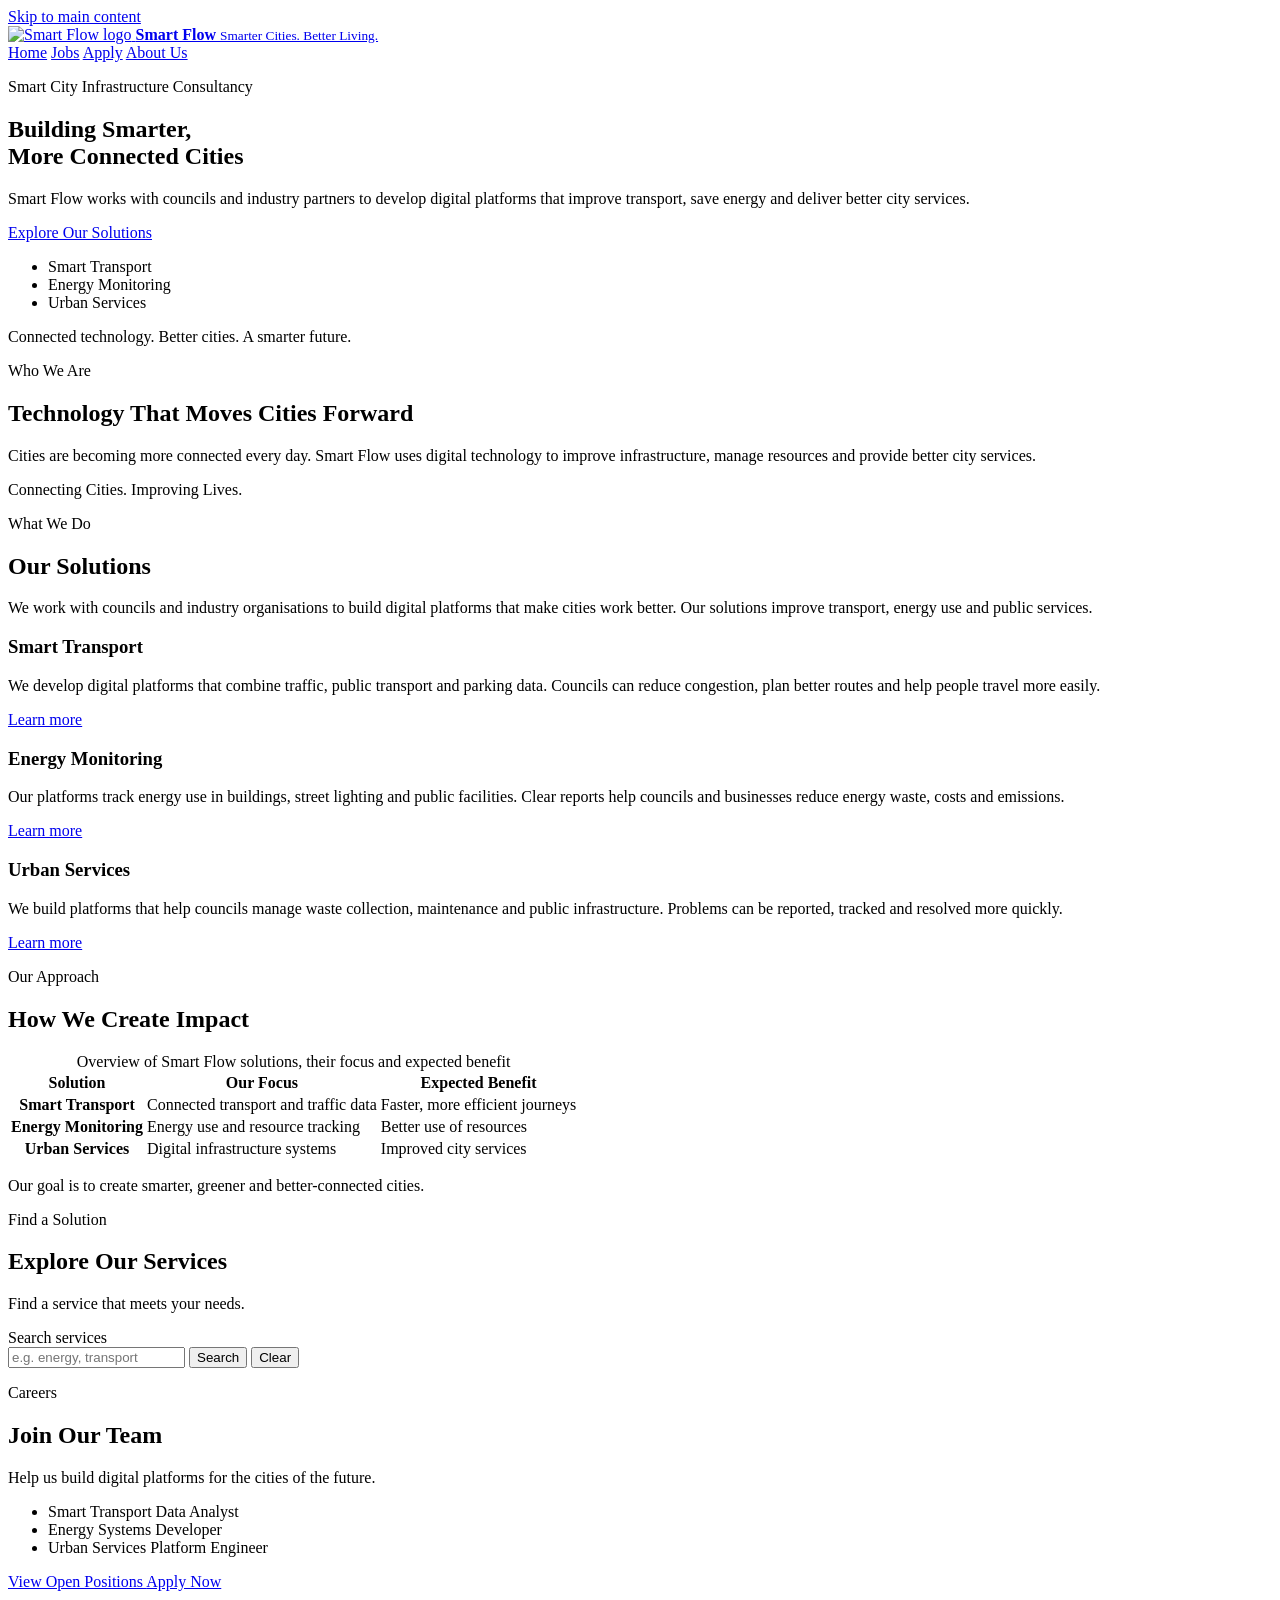
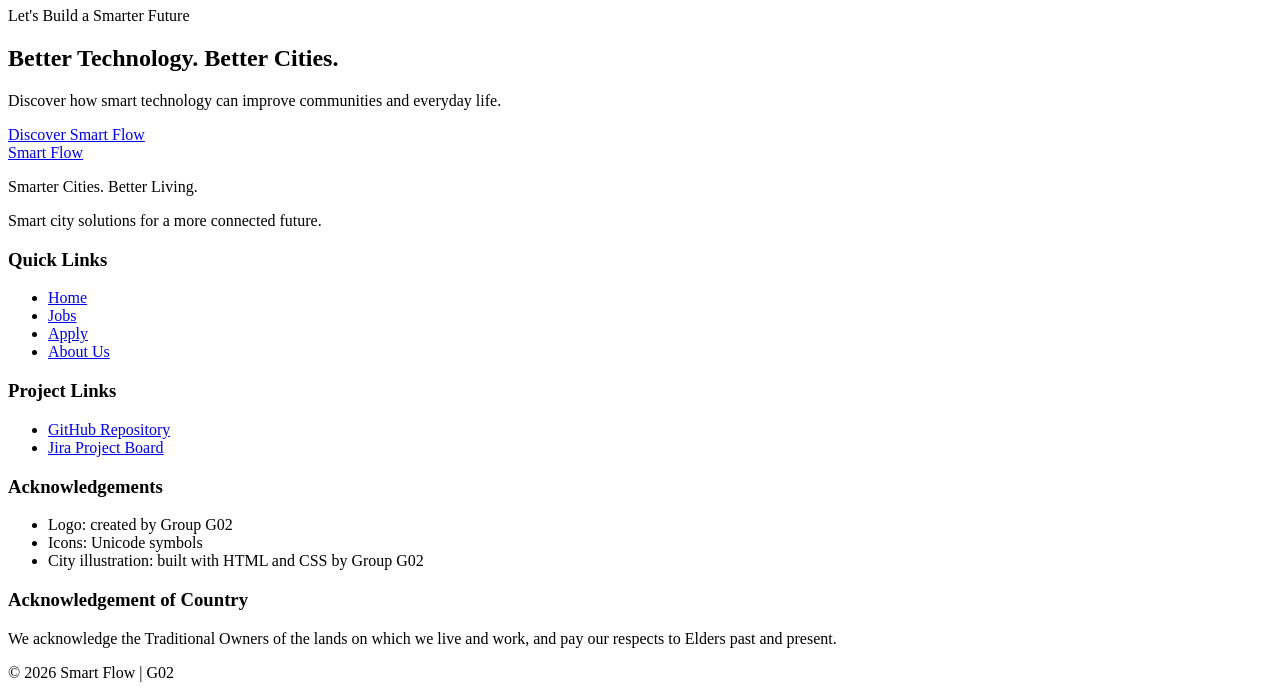
==== index.html @ 71355503 "i fixed some of the codes and repeated things so that sara will do the css in a easy way with these " ====
<!DOCTYPE html>
<html lang="en">

<head>
    <!-- Page settings -->
    <meta charset="UTF-8">
    <meta name="viewport" content="width=device-width, initial-scale=1.0">

    <!-- Page information -->
    <meta name="description" content="Smart Flow helps councils and industry partners improve transport, energy use and city services through digital technology.">
    <meta name="keywords" content="Smart Flow, smart cities, consultancy, transport, energy monitoring, urban services">
    <meta name="author" content="Smart Flow G02">

    <title>Smart Flow | Smarter Cities. Better Living.</title>

    <!-- Tab icon and stylesheet -->
    <link rel="icon" href="images/favicon.png" type="image/png">
    <link rel="stylesheet" href="css/styles.css">
</head>

<body>

    <a class="skip-link" href="#main-content">Skip to main content</a>

    <!-- 1. HEADER AND NAVIGATION -->
    <header class="site-header">
        <div class="container header-content">

            <!-- Company logo and name -->
            <a href="index.html" class="brand">
                <img src="images/smart_flow_logo.png"
                     alt="Smart Flow logo"
                     width="48"
                     height="48">

                <span>
                    <strong>Smart Flow</strong>
                    <small>Smarter Cities. Better Living.</small>
                </span>
            </a>

            <!-- Main navigation -->
            <nav aria-label="Main navigation">
                <a href="index.html" class="active" aria-current="page">Home</a>
                <a href="jobs.html">Jobs</a>
                <a href="apply.html">Apply</a>
                <a href="about.html">About Us</a>
            </nav>

        </div>
    </header>

    <main id="main-content">

        <!-- 2. HERO SECTION -->
        <section class="hero">
            <div class="container hero-content">

                <p class="eyebrow">
                    Smart City Infrastructure Consultancy
                </p>

                <h1>Building Smarter,<br>More Connected Cities</h1>

                <p class="hero-description">
                    Smart Flow works with councils and industry partners
                    to develop digital platforms that improve transport,
                    save energy and deliver better city services.
                </p>

                <a href="#services" class="button">
                    Explore Our Solutions
                </a>

            </div>
        </section>

        <!-- 3. SERVICE HIGHLIGHTS -->
        <section class="highlights" aria-label="Our key services">

            <ul class="container highlight-grid">

                <li class="highlight-item">
                    <span>Smart Transport</span>
                </li>

                <li class="highlight-item">
                    <span>Energy Monitoring</span>
                </li>

                <li class="highlight-item">
                    <span>Urban Services</span>
                </li>

            </ul>

            <p class="highlight-tagline">
                Connected technology. Better cities. A smarter future.
            </p>

        </section>

        <!-- 4. WHO WE ARE -->
        <section class="about-section">
            <div class="container about-content">

                <!-- Left side: company introduction -->
                <div>
                    <p class="eyebrow">Who We Are</p>

                    <h2>Technology That Moves Cities Forward</h2>

                    <p>
                        Cities are becoming more connected every day.
                        Smart Flow uses digital technology to improve
                        infrastructure, manage resources and provide
                        better city services.
                    </p>
                </div>

                <!-- Right side: city illustration -->
                <div class="about-visual">

                    <div class="city-sun" aria-hidden="true"></div>

                    <div class="city-buildings" aria-hidden="true">
                        <span></span>
                        <span></span>
                        <span></span>
                        <span></span>
                        <span></span>
                    </div>

                    <div class="city-road" aria-hidden="true"></div>

                    <p>Connecting Cities. Improving Lives.</p>

                </div>

            </div>
        </section>

        <!-- 5. OUR SOLUTIONS -->
        <section class="services-section" id="services">
            <div class="container">

                <p class="eyebrow">What We Do</p>

                <h2>Our Solutions</h2>

                <p class="section-intro">
                    We work with councils and industry organisations
                    to build digital platforms that make cities work
                    better. Our solutions improve transport, energy
                    use and public services.
                </p>

                <div class="service-grid">

                    <!-- Smart Transport -->
                    <article class="service-card">

                        <h3>Smart Transport</h3>

                        <p>
                            We develop digital platforms that combine
                            traffic, public transport and parking data.
                            Councils can reduce congestion, plan better
                            routes and help people travel more easily.
                        </p>

                        <a href="about.html"
                           aria-label="Learn more about Smart Transport">
                            Learn more
                        </a>

                    </article>

                    <!-- Energy Monitoring -->
                    <article class="service-card">

                        <h3>Energy Monitoring</h3>

                        <p>
                            Our platforms track energy use in buildings,
                            street lighting and public facilities.
                            Clear reports help councils and businesses
                            reduce energy waste, costs and emissions.
                        </p>

                        <a href="about.html"
                           aria-label="Learn more about Energy Monitoring">
                            Learn more
                        </a>

                    </article>

                    <!-- Urban Services -->
                    <article class="service-card">

                        <h3>Urban Services</h3>

                        <p>
                            We build platforms that help councils manage
                            waste collection, maintenance and public
                            infrastructure. Problems can be reported,
                            tracked and resolved more quickly.
                        </p>

                        <a href="about.html"
                           aria-label="Learn more about Urban Services">
                            Learn more
                        </a>

                    </article>

                </div>
            </div>
        </section>

        <!-- 6. OUR APPROACH AND SEARCH BOX -->
        <section class="approach-section">
            <div class="container approach-layout">

                <!-- Left side: overview table -->
                <div class="overview">

                    <p class="eyebrow">Our Approach</p>

                    <h2>How We Create Impact</h2>

                    <div class="table-wrapper">

                        <table>

                            <caption class="visually-hidden">
                                Overview of Smart Flow solutions,
                                their focus and expected benefit
                            </caption>

                            <thead>
                                <tr>
                                    <th scope="col">Solution</th>
                                    <th scope="col">Our Focus</th>
                                    <th scope="col">Expected Benefit</th>
                                </tr>
                            </thead>

                            <tbody>

                                <tr>
                                    <th scope="row">Smart Transport</th>
                                    <td>Connected transport and traffic data</td>
                                    <td>Faster, more efficient journeys</td>
                                </tr>

                                <tr>
                                    <th scope="row">Energy Monitoring</th>
                                    <td>Energy use and resource tracking</td>
                                    <td>Better use of resources</td>
                                </tr>

                                <tr>
                                    <th scope="row">Urban Services</th>
                                    <td>Digital infrastructure systems</td>
                                    <td>Improved city services</td>
                                </tr>

                            </tbody>

                        </table>
                    </div>

                    <p class="goal">
                        Our goal is to create smarter, greener and
                        better-connected cities.
                    </p>

                </div>

                <!-- Right side: service search -->
                <div class="search-panel">

                    <p class="eyebrow">Find a Solution</p>

                    <h2>Explore Our Services</h2>

                    <p>Find a service that meets your needs.</p>

                    <form id="service-search">

                        <label for="search-input">
                            Search services
                        </label>

                        <div class="search-controls">

                            <input
                                type="search"
                                id="search-input"
                                name="search"
                                placeholder="e.g. energy, transport"
                                autocomplete="off">

                            <button type="submit">Search</button>

                            <button type="button" id="search-clear">
                                Clear
                            </button>

                        </div>

                        <p
                            id="search-message"
                            class="search-message"
                            aria-live="polite">
                        </p>

                    </form>

                </div>

            </div>
        </section>

        <!-- 7. JOIN OUR TEAM -->
        <section class="careers-section">
            <div class="container">

                <p class="eyebrow">Careers</p>

                <h2>Join Our Team</h2>

                <p class="section-intro">
                    Help us build digital platforms for the cities
                    of the future.
                </p>

                <ul class="careers-list">
                    <li>Smart Transport Data Analyst</li>
                    <li>Energy Systems Developer</li>
                    <li>Urban Services Platform Engineer</li>
                </ul>

                <a href="jobs.html" class="button">
                    View Open Positions
                </a>

                <a href="apply.html" class="button button-light">
                    Apply Now
                </a>

            </div>
        </section>

        <!-- 8. CALL TO ACTION -->
        <section class="cta-section">
            <div class="container">

                <p class="eyebrow">Let's Build a Smarter Future</p>

                <h2>Better Technology. Better Cities.</h2>

                <p>
                    Discover how smart technology can improve
                    communities and everyday life.
                </p>

                <a href="about.html" class="button button-light">
                    Discover Smart Flow
                </a>

            </div>
        </section>

    </main>

    <!-- 9. FOOTER -->
    <footer class="site-footer">
        <div class="container">

            <div class="footer-grid">

                <!-- Company information -->
                <div class="footer-brand">

                    <a href="index.html" class="footer-logo">
                        Smart Flow
                    </a>

                    <p class="footer-tagline">
                        Smarter Cities. Better Living.
                    </p>

                    <p>
                        Smart city solutions for a more connected future.
                    </p>

                </div>

                <!-- Quick links -->
                <nav aria-label="Footer navigation">

                    <h3>Quick Links</h3>

                    <ul>
                        <li><a href="index.html">Home</a></li>
                        <li><a href="jobs.html">Jobs</a></li>
                        <li><a href="apply.html">Apply</a></li>
                        <li><a href="about.html">About Us</a></li>
                    </ul>

                </nav>

                <!-- Project links -->
                <div>

                    <h3>Project Links</h3>

                    <ul>
                        <li>
                            <a
                                href="https://github.com/106214551/Smart-flow"
                                target="_blank"
                                rel="noopener noreferrer">
                                GitHub Repository
                            </a>
                        </li>

                        <li>
                            <a
                                href="https://boussahakhadija76.atlassian.net/jira/software/projects/SFG/boards/34"
                                target="_blank"
                                rel="noopener noreferrer">
                                Jira Project Board
                            </a>
                        </li>
                    </ul>

                </div>

                <!-- Acknowledgements -->
                <div>

                    <h3>Acknowledgements</h3>

                    <ul>
                        <li>Logo: created by Group G02</li>
                        <li>Icons: Unicode symbols</li>
                        <li>City illustration: built with HTML and CSS by Group G02</li>
                    </ul>

                </div>

            </div>

            <!-- Acknowledgement of Country -->
            <div class="footer-country">

                <h3>Acknowledgement of Country</h3>

                <p>
                    We acknowledge the Traditional Owners of the lands
                    on which we live and work, and pay our respects
                    to Elders past and present.
                </p>

            </div>

            <!-- Copyright -->
            <div class="copyright">

                <p>&copy; 2026 Smart Flow | G02</p>

            </div>

        </div>
    </footer>

    <!-- JavaScript for the search box -->
    <script src="js/search.js" defer></script>

</body>
</html>
---- css/styles.css ----
/* =========================================================
   ABOUT PAGE (about.html)
   Author: Khadija Boussaha
   Paste this section into the group's shared styles/styles.css.
   Brief requirements covered: styled student IDs, bordered figure,
   styled table with hex colours and hover effects.
   ========================================================= */

/* Nested list: indent the inner list so it reads as part of "Class details" */
.group-info ul {
  margin-top: 0.3rem;
  padding-left: 1.5rem;
  list-style-type: circle;
}

/* ----- Members definition list ----- */
.members dt {
  font-weight: bold;
  font-size: 1.15rem;
  margin-top: 1.5rem;
  padding-top: 1rem;
  border-top: 1px solid #d0d7de;
}

.members dd {
  margin-left: 0;
  margin-top: 0.5rem;
}

/* REQUIRED: styled student IDs, shown as a small badge */
.student-id {
  display: inline-block;
  margin-left: 0.5rem;
  padding: 0.1rem 0.5rem;
  font-family: "Courier New", Courier, monospace;
  font-size: 0.9rem;
  font-weight: normal;
  color: #ffffff;
  background-color: #0b6e4f;
  border-radius: 4px;
}

/* Quotes: a coloured bar on the side marks them as quotations */
.members blockquote {
  margin: 0;
  padding: 0.5rem 1rem;
  border-left: 4px solid #0b6e4f;
  background-color: #f4faf7;
  font-style: italic;
}

.members blockquote p {
  margin: 0;
}

/* Right-to-left quotes (e.g. Arabic) put the bar on the right side */
.members blockquote[dir="rtl"] {
  border-left: none;
  border-right: 4px solid #0b6e4f;
}

/* ----- REQUIRED: bordered figure ----- */
.group-photo {
  max-width: 800px;
  margin: 1rem 0;
  padding: 0.75rem;
  border: 3px solid #0b6e4f;
  border-radius: 8px;
  background-color: #ffffff;
}

/* Image shrinks with the screen and never overflows (responsive) */
.group-photo img {
  display: block;
  max-width: 100%;
  height: auto;
  border-radius: 4px;
}

.group-photo figcaption {
  margin-top: 0.5rem;
  text-align: center;
  font-size: 0.95rem;
  color: #4a5568;
}

/* ----- REQUIRED: styled table with hex colours and hover effects ----- */

/* Wrapper lets the table scroll sideways on narrow screens */
.table-wrapper {
  overflow-x: auto;
}

.table-wrapper:focus-visible {
  outline: 3px solid #f0b46b;
}

.fun-facts {
  width: 100%;
  border-collapse: collapse;
  min-width: 500px;
}

.fun-facts caption {
  caption-side: top;
  text-align: left;
  font-weight: bold;
  padding-bottom: 0.5rem;
}

.fun-facts th,
.fun-facts td {
  padding: 0.6rem 0.8rem;
  border: 1px solid #c3d9cf;
  text-align: left;
}

/* Header row: dark green with white text (contrast ratio above 4.5:1) */
.fun-facts thead th {
  background-color: #0b6e4f;
  color: #ffffff;
}

/* Zebra stripes make rows easier to follow */
.fun-facts tbody tr:nth-child(even) {
  background-color: #eaf6f1;
}

/* Hover effect: highlight the row under the mouse */
.fun-facts tbody tr:hover {
  background-color: #fff4e5;
  transition: background-color 0.2s ease;
}

/* Hover effect on a single cell */
.fun-facts tbody td:hover {
  background-color: #f0b46b;
  color: #1a1a1a;
}

/* ----- Acknowledgement of Country section ----- */
.acknowledgement {
  margin-top: 2rem;
  padding: 1rem 1.5rem;
  background-color: #fdf6ec;
  border-left: 6px solid #8a4b00;
  border-radius: 4px;
}

/* References: long web addresses wrap instead of overflowing on phones */
.references a {
  overflow-wrap: anywhere;
}

/* ----- Responsive: smaller screens ----- */
@media (max-width: 600px) {
  .student-id {
    display: block;
    width: fit-content;
    margin: 0.3rem 0 0 0;
  }

  .group-photo {
    padding: 0.4rem;
  }
}

/* ----- Accessibility: respect users who turn off animations ----- */
@media (prefers-reduced-motion: reduce) {
  .fun-facts tbody tr:hover {
    transition: none;
  }
}
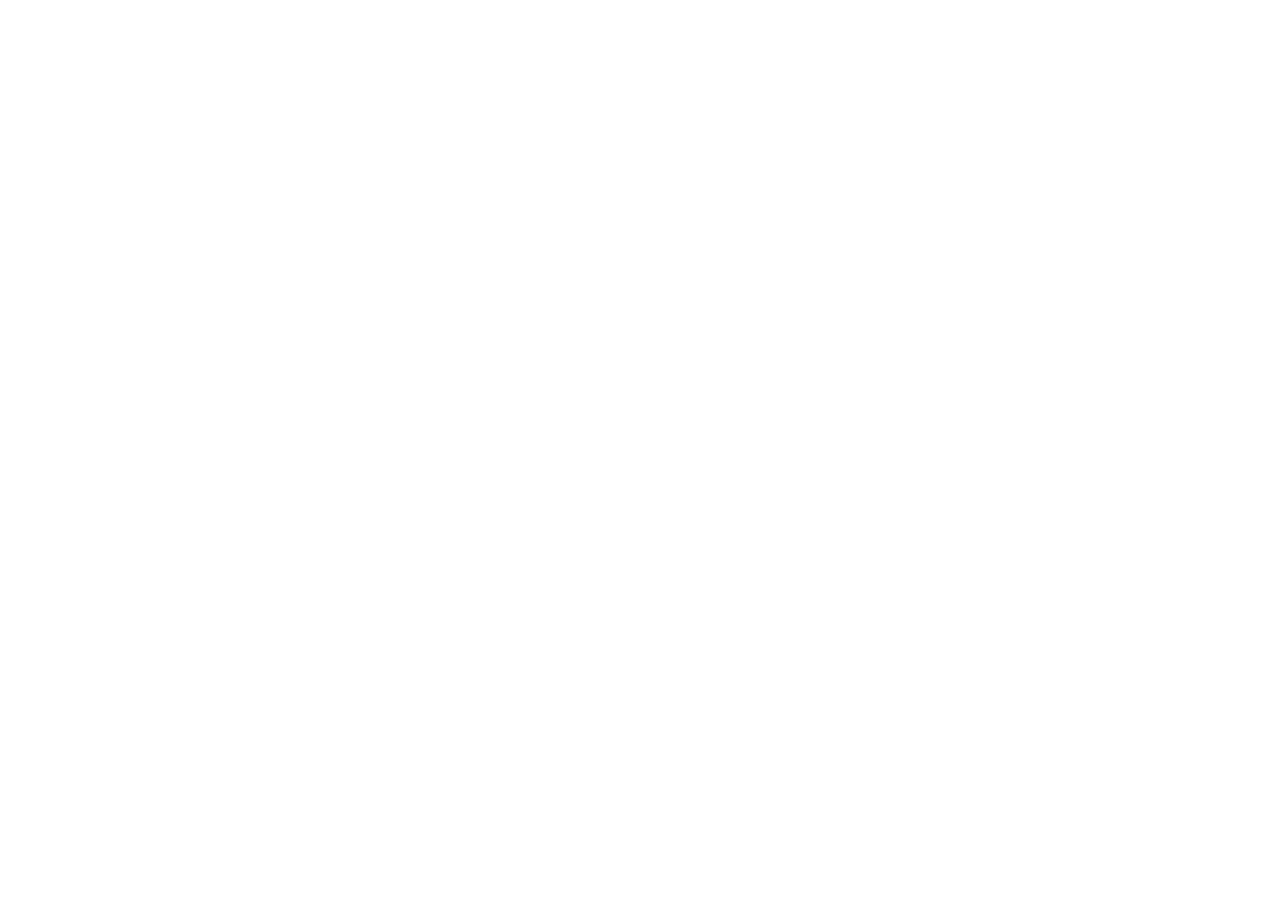
==== commit 2b848cf4: "start of my code" ====
--- a/index.html
+++ b/index.html
@@ -2,11 +2,9 @@
 <html lang="en">
 
 <head>
-    <!-- Page settings -->
     <meta charset="UTF-8">
     <meta name="viewport" content="width=device-width, initial-scale=1.0">
 
-    <!-- Page information -->
     <meta name="description" content="Smart Flow helps councils and industry partners improve transport, energy use and city services through digital technology.">
     <meta name="keywords" content="Smart Flow, smart cities, consultancy, transport, energy monitoring, urban services">
     <meta name="author" content="Smart Flow G02">
@@ -14,471 +12,6 @@
     <title>Smart Flow | Smarter Cities. Better Living.</title>
 
     <!-- Tab icon and stylesheet -->
-    <link rel="icon" href="images/favicon.png" type="image/png">
+    <link rel="icon" href="images/smartflow.jpeg" type="image/jpeg">
     <link rel="stylesheet" href="css/styles.css">
 </head>
-
-<body>
-
-    <a class="skip-link" href="#main-content">Skip to main content</a>
-
-    <!-- 1. HEADER AND NAVIGATION -->
-    <header class="site-header">
-        <div class="container header-content">
-
-            <!-- Company logo and name -->
-            <a href="index.html" class="brand">
-                <img src="images/smart_flow_logo.png"
-                     alt="Smart Flow logo"
-                     width="48"
-                     height="48">
-
-                <span>
-                    <strong>Smart Flow</strong>
-                    <small>Smarter Cities. Better Living.</small>
-                </span>
-            </a>
-
-            <!-- Main navigation -->
-            <nav aria-label="Main navigation">
-                <a href="index.html" class="active" aria-current="page">Home</a>
-                <a href="jobs.html">Jobs</a>
-                <a href="apply.html">Apply</a>
-                <a href="about.html">About Us</a>
-            </nav>
-
-        </div>
-    </header>
-
-    <main id="main-content">
-
-        <!-- 2. HERO SECTION -->
-        <section class="hero">
-            <div class="container hero-content">
-
-                <p class="eyebrow">
-                    Smart City Infrastructure Consultancy
-                </p>
-
-                <h1>Building Smarter,<br>More Connected Cities</h1>
-
-                <p class="hero-description">
-                    Smart Flow works with councils and industry partners
-                    to develop digital platforms that improve transport,
-                    save energy and deliver better city services.
-                </p>
-
-                <a href="#services" class="button">
-                    Explore Our Solutions
-                </a>
-
-            </div>
-        </section>
-
-        <!-- 3. SERVICE HIGHLIGHTS -->
-        <section class="highlights" aria-label="Our key services">
-
-            <ul class="container highlight-grid">
-
-                <li class="highlight-item">
-                    <span>Smart Transport</span>
-                </li>
-
-                <li class="highlight-item">
-                    <span>Energy Monitoring</span>
-                </li>
-
-                <li class="highlight-item">
-                    <span>Urban Services</span>
-                </li>
-
-            </ul>
-
-            <p class="highlight-tagline">
-                Connected technology. Better cities. A smarter future.
-            </p>
-
-        </section>
-
-        <!-- 4. WHO WE ARE -->
-        <section class="about-section">
-            <div class="container about-content">
-
-                <!-- Left side: company introduction -->
-                <div>
-                    <p class="eyebrow">Who We Are</p>
-
-                    <h2>Technology That Moves Cities Forward</h2>
-
-                    <p>
-                        Cities are becoming more connected every day.
-                        Smart Flow uses digital technology to improve
-                        infrastructure, manage resources and provide
-                        better city services.
-                    </p>
-                </div>
-
-                <!-- Right side: city illustration -->
-                <div class="about-visual">
-
-                    <div class="city-sun" aria-hidden="true"></div>
-
-                    <div class="city-buildings" aria-hidden="true">
-                        <span></span>
-                        <span></span>
-                        <span></span>
-                        <span></span>
-                        <span></span>
-                    </div>
-
-                    <div class="city-road" aria-hidden="true"></div>
-
-                    <p>Connecting Cities. Improving Lives.</p>
-
-                </div>
-
-            </div>
-        </section>
-
-        <!-- 5. OUR SOLUTIONS -->
-        <section class="services-section" id="services">
-            <div class="container">
-
-                <p class="eyebrow">What We Do</p>
-
-                <h2>Our Solutions</h2>
-
-                <p class="section-intro">
-                    We work with councils and industry organisations
-                    to build digital platforms that make cities work
-                    better. Our solutions improve transport, energy
-                    use and public services.
-                </p>
-
-                <div class="service-grid">
-
-                    <!-- Smart Transport -->
-                    <article class="service-card">
-
-                        <h3>Smart Transport</h3>
-
-                        <p>
-                            We develop digital platforms that combine
-                            traffic, public transport and parking data.
-                            Councils can reduce congestion, plan better
-                            routes and help people travel more easily.
-                        </p>
-
-                        <a href="about.html"
-                           aria-label="Learn more about Smart Transport">
-                            Learn more
-                        </a>
-
-                    </article>
-
-                    <!-- Energy Monitoring -->
-                    <article class="service-card">
-
-                        <h3>Energy Monitoring</h3>
-
-                        <p>
-                            Our platforms track energy use in buildings,
-                            street lighting and public facilities.
-                            Clear reports help councils and businesses
-                            reduce energy waste, costs and emissions.
-                        </p>
-
-                        <a href="about.html"
-                           aria-label="Learn more about Energy Monitoring">
-                            Learn more
-                        </a>
-
-                    </article>
-
-                    <!-- Urban Services -->
-                    <article class="service-card">
-
-                        <h3>Urban Services</h3>
-
-                        <p>
-                            We build platforms that help councils manage
-                            waste collection, maintenance and public
-                            infrastructure. Problems can be reported,
-                            tracked and resolved more quickly.
-                        </p>
-
-                        <a href="about.html"
-                           aria-label="Learn more about Urban Services">
-                            Learn more
-                        </a>
-
-                    </article>
-
-                </div>
-            </div>
-        </section>
-
-        <!-- 6. OUR APPROACH AND SEARCH BOX -->
-        <section class="approach-section">
-            <div class="container approach-layout">
-
-                <!-- Left side: overview table -->
-                <div class="overview">
-
-                    <p class="eyebrow">Our Approach</p>
-
-                    <h2>How We Create Impact</h2>
-
-                    <div class="table-wrapper">
-
-                        <table>
-
-                            <caption class="visually-hidden">
-                                Overview of Smart Flow solutions,
-                                their focus and expected benefit
-                            </caption>
-
-                            <thead>
-                                <tr>
-                                    <th scope="col">Solution</th>
-                                    <th scope="col">Our Focus</th>
-                                    <th scope="col">Expected Benefit</th>
-                                </tr>
-                            </thead>
-
-                            <tbody>
-
-                                <tr>
-                                    <th scope="row">Smart Transport</th>
-                                    <td>Connected transport and traffic data</td>
-                                    <td>Faster, more efficient journeys</td>
-                                </tr>
-
-                                <tr>
-                                    <th scope="row">Energy Monitoring</th>
-                                    <td>Energy use and resource tracking</td>
-                                    <td>Better use of resources</td>
-                                </tr>
-
-                                <tr>
-                                    <th scope="row">Urban Services</th>
-                                    <td>Digital infrastructure systems</td>
-                                    <td>Improved city services</td>
-                                </tr>
-
-                            </tbody>
-
-                        </table>
-                    </div>
-
-                    <p class="goal">
-                        Our goal is to create smarter, greener and
-                        better-connected cities.
-                    </p>
-
-                </div>
-
-                <!-- Right side: service search -->
-                <div class="search-panel">
-
-                    <p class="eyebrow">Find a Solution</p>
-
-                    <h2>Explore Our Services</h2>
-
-                    <p>Find a service that meets your needs.</p>
-
-                    <form id="service-search">
-
-                        <label for="search-input">
-                            Search services
-                        </label>
-
-                        <div class="search-controls">
-
-                            <input
-                                type="search"
-                                id="search-input"
-                                name="search"
-                                placeholder="e.g. energy, transport"
-                                autocomplete="off">
-
-                            <button type="submit">Search</button>
-
-                            <button type="button" id="search-clear">
-                                Clear
-                            </button>
-
-                        </div>
-
-                        <p
-                            id="search-message"
-                            class="search-message"
-                            aria-live="polite">
-                        </p>
-
-                    </form>
-
-                </div>
-
-            </div>
-        </section>
-
-        <!-- 7. JOIN OUR TEAM -->
-        <section class="careers-section">
-            <div class="container">
-
-                <p class="eyebrow">Careers</p>
-
-                <h2>Join Our Team</h2>
-
-                <p class="section-intro">
-                    Help us build digital platforms for the cities
-                    of the future.
-                </p>
-
-                <ul class="careers-list">
-                    <li>Smart Transport Data Analyst</li>
-                    <li>Energy Systems Developer</li>
-                    <li>Urban Services Platform Engineer</li>
-                </ul>
-
-                <a href="jobs.html" class="button">
-                    View Open Positions
-                </a>
-
-                <a href="apply.html" class="button button-light">
-                    Apply Now
-                </a>
-
-            </div>
-        </section>
-
-        <!-- 8. CALL TO ACTION -->
-        <section class="cta-section">
-            <div class="container">
-
-                <p class="eyebrow">Let's Build a Smarter Future</p>
-
-                <h2>Better Technology. Better Cities.</h2>
-
-                <p>
-                    Discover how smart technology can improve
-                    communities and everyday life.
-                </p>
-
-                <a href="about.html" class="button button-light">
-                    Discover Smart Flow
-                </a>
-
-            </div>
-        </section>
-
-    </main>
-
-    <!-- 9. FOOTER -->
-    <footer class="site-footer">
-        <div class="container">
-
-            <div class="footer-grid">
-
-                <!-- Company information -->
-                <div class="footer-brand">
-
-                    <a href="index.html" class="footer-logo">
-                        Smart Flow
-                    </a>
-
-                    <p class="footer-tagline">
-                        Smarter Cities. Better Living.
-                    </p>
-
-                    <p>
-                        Smart city solutions for a more connected future.
-                    </p>
-
-                </div>
-
-                <!-- Quick links -->
-                <nav aria-label="Footer navigation">
-
-                    <h3>Quick Links</h3>
-
-                    <ul>
-                        <li><a href="index.html">Home</a></li>
-                        <li><a href="jobs.html">Jobs</a></li>
-                        <li><a href="apply.html">Apply</a></li>
-                        <li><a href="about.html">About Us</a></li>
-                    </ul>
-
-                </nav>
-
-                <!-- Project links -->
-                <div>
-
-                    <h3>Project Links</h3>
-
-                    <ul>
-                        <li>
-                            <a
-                                href="https://github.com/106214551/Smart-flow"
-                                target="_blank"
-                                rel="noopener noreferrer">
-                                GitHub Repository
-                            </a>
-                        </li>
-
-                        <li>
-                            <a
-                                href="https://boussahakhadija76.atlassian.net/jira/software/projects/SFG/boards/34"
-                                target="_blank"
-                                rel="noopener noreferrer">
-                                Jira Project Board
-                            </a>
-                        </li>
-                    </ul>
-
-                </div>
-
-                <!-- Acknowledgements -->
-                <div>
-
-                    <h3>Acknowledgements</h3>
-
-                    <ul>
-                        <li>Logo: created by Group G02</li>
-                        <li>Icons: Unicode symbols</li>
-                        <li>City illustration: built with HTML and CSS by Group G02</li>
-                    </ul>
-
-                </div>
-
-            </div>
-
-            <!-- Acknowledgement of Country -->
-            <div class="footer-country">
-
-                <h3>Acknowledgement of Country</h3>
-
-                <p>
-                    We acknowledge the Traditional Owners of the lands
-                    on which we live and work, and pay our respects
-                    to Elders past and present.
-                </p>
-
-            </div>
-
-            <!-- Copyright -->
-            <div class="copyright">
-
-                <p>&copy; 2026 Smart Flow | G02</p>
-
-            </div>
-
-        </div>
-    </footer>
-
-    <!-- JavaScript for the search box -->
-    <script src="js/search.js" defer></script>
-
-</body>
-</html>
--- a/css/styles.css
+++ b/css/styles.css
@@ -1,173 +1,263 @@
-/* =========================================================
-   ABOUT PAGE (about.html)
-   Author: Khadija Boussaha
-   Paste this section into the group's shared styles/styles.css.
-   Brief requirements covered: styled student IDs, bordered figure,
-   styled table with hex colours and hover effects.
-   ========================================================= */
-
-/* Nested list: indent the inner list so it reads as part of "Class details" */
-.group-info ul {
-  margin-top: 0.3rem;
-  padding-left: 1.5rem;
-  list-style-type: circle;
-}
-
-/* ----- Members definition list ----- */
-.members dt {
+/* === Apply page form layout === */
+
+/* === Apply page title === */
+#titleapply {
+  text-align: center;
+  margin-bottom: 24px;
+}
+/* === Form container: Flexbox layout + bordered box === */
+form {
+  display: flex;
+  flex-direction: column;
+  gap: 16px;
+  max-width: 600px;
+  margin: 0 auto;
+  border: 1px solid #ccc;
+  border-radius: 8px;
+  padding: 24px;
+}
+
+/* === Individual field groups: label stacked above input === */
+.form-group {
+  display: flex;
+  flex-direction: column;
+}
+
+
+.form-group label {
+  font-weight: 600;
+  margin-bottom: 4px;
+}
+
+/* === Accessibility: visible focus outlines for keyboard navigation === */
+input:focus,
+select:focus,
+textarea:focus,
+button:focus {
+  outline: 2px solid #0057b7;
+  outline-offset: 2px;
+}
+
+/* === Fieldsets: Gender and Skills grouped inputs === */
+fieldset {
+  border: 1px solid #ccc;
+  border-radius: 4px;
+  padding: 12px;
+}
+
+legend {
+  font-weight: 600;
+  padding: 0 6px;
+}
+
+fieldset label {
+  display: inline-flex;
+  align-items: center;
+  gap: 6px;
+  margin-right: 16px;
+  font-weight: normal;
+  white-space: nowrap;
+  cursor: pointer;
+}
+fieldset .radio-group {
+  display: flex;
+  flex-wrap: wrap;
+  gap: 12px 24px;
+}
+
+/* === Submit button styling === */
+button[type="submit"] {
+  background-color: #0057b7;
+  color: #fff;
+  border: none;
+  padding: 10px 20px;
+  border-radius: 4px;
+  font-size: 1rem;
+  cursor: pointer;
+  align-self: flex-start;
+}
+
+button[type="submit"]:hover {
+  background-color: #003d82;
+}
+
+/* === Responsive layout: full-width form on small screens === */
+@media (max-width: 600px) {
+  form {
+    max-width: 100%;
+    padding: 0 16px;
+  }
+}
+
+/* === Global font === */
+body {
+  font-family: Arial, Helvetica, sans-serif;
+}
+
+/* === Checkbox grid layout (Skills) === */
+.checkbox-group {
+  display: grid;
+  grid-template-columns: 1fr 1fr;
+  gap: 15px 25px;
+}
+
+.checkbox-item {
+  display: flex;
+  align-items: center;
+  gap: 8px;
+}
+
+.checkbox-item label {
+  cursor: pointer;
+}
+
+/* === Required field indicator: red asterisk === */
+.required-star {
+  color: #c0392b;
   font-weight: bold;
-  font-size: 1.15rem;
-  margin-top: 1.5rem;
-  padding-top: 1rem;
-  border-top: 1px solid #d0d7de;
-}
-
-.members dd {
-  margin-left: 0;
-  margin-top: 0.5rem;
-}
-
-/* REQUIRED: styled student IDs, shown as a small badge */
-.student-id {
-  display: inline-block;
-  margin-left: 0.5rem;
-  padding: 0.1rem 0.5rem;
-  font-family: "Courier New", Courier, monospace;
-  font-size: 0.9rem;
-  font-weight: normal;
-  color: #ffffff;
-  background-color: #0b6e4f;
-  border-radius: 4px;
-}
-
-/* Quotes: a coloured bar on the side marks them as quotations */
-.members blockquote {
+}
+
+/* === Form introduction text: centered and limited width === */
+.form-intro {
+  text-align: center;
+  max-width: 600px;
+  margin: 0 auto 16px auto;
+}
+
+/* === Navigation bar (shared across all pages) === */
+nav {
+  display: flex;
+  align-items: center;
+}
+
+.nav-links {
+  display: flex;
+  list-style: none;
+  gap: 2rem;
   margin: 0;
-  padding: 0.5rem 1rem;
-  border-left: 4px solid #0b6e4f;
-  background-color: #f4faf7;
-  font-style: italic;
-}
-
-.members blockquote p {
+  padding: 0;
+}
+
+.nav-links a {
+  color: #fff;
+  text-decoration: none;
+  font-weight: 600;
+  padding-bottom: 4px;
+  border-bottom: 2px solid transparent;
+  transition: border-color 0.2s ease;
+}
+
+.nav-links a:hover,
+.nav-links a:focus {
+  border-bottom-color: #4fc3f7;
+}
+
+.nav-links a.active {
+  border-bottom-color: #fff;
+}
+
+@media (max-width: 600px) {
+  .nav-links {
+    flex-wrap: wrap;
+    justify-content: center;
+    gap: 0.5rem 1rem;
+  }
+}
+
+/* === Site header (logo + navigation) === */
+.site-header {
+  background-color: #0a1f3d;
+  padding: 1rem 2rem;
+}
+
+.header-content {
+  display: flex;
+  justify-content: space-between;
+  align-items: center;
+}
+
+.brand {
+  display: flex;
+  align-items: center;
+  gap: 0.75rem;
+  text-decoration: none;
+}
+
+.brand img {
+  display: block;
+}
+
+.brand span {
+  display: flex;
+  flex-direction: column;
+}
+
+.brand strong {
+  color: #fff;
+  font-size: 1.25rem;
+  line-height: 1.2;
+}
+
+.brand small {
+  color: #cbd5e1;
+  font-size: 0.75rem;
+}
+
+@media (max-width: 600px) {
+  .header-content {
+    flex-direction: column;
+    gap: 1rem;
+  }
+}
+
+/* === Page footer (full trio: GitHub, Jira, email) === */
+.site-footer {
+  background-color: #0a1f3d;
+  padding: 1.5rem 2rem;
+  margin-top: 2rem;
+}
+
+.footer-content {
+  display: flex;
+  justify-content: space-between;
+  align-items: center;
+  flex-wrap: wrap;
+  gap: 1rem;
+  max-width: 1000px;
+  margin: 0 auto;
+}
+
+.footer-content p {
+  color: #cbd5e1;
+  font-size: 0.85rem;
   margin: 0;
 }
 
-/* Right-to-left quotes (e.g. Arabic) put the bar on the right side */
-.members blockquote[dir="rtl"] {
-  border-left: none;
-  border-right: 4px solid #0b6e4f;
-}
-
-/* ----- REQUIRED: bordered figure ----- */
-.group-photo {
-  max-width: 800px;
-  margin: 1rem 0;
-  padding: 0.75rem;
-  border: 3px solid #0b6e4f;
-  border-radius: 8px;
-  background-color: #ffffff;
-}
-
-/* Image shrinks with the screen and never overflows (responsive) */
-.group-photo img {
-  display: block;
-  max-width: 100%;
-  height: auto;
-  border-radius: 4px;
-}
-
-.group-photo figcaption {
-  margin-top: 0.5rem;
-  text-align: center;
-  font-size: 0.95rem;
-  color: #4a5568;
-}
-
-/* ----- REQUIRED: styled table with hex colours and hover effects ----- */
-
-/* Wrapper lets the table scroll sideways on narrow screens */
-.table-wrapper {
-  overflow-x: auto;
-}
-
-.table-wrapper:focus-visible {
-  outline: 3px solid #f0b46b;
-}
-
-.fun-facts {
-  width: 100%;
-  border-collapse: collapse;
-  min-width: 500px;
-}
-
-.fun-facts caption {
-  caption-side: top;
-  text-align: left;
-  font-weight: bold;
-  padding-bottom: 0.5rem;
-}
-
-.fun-facts th,
-.fun-facts td {
-  padding: 0.6rem 0.8rem;
-  border: 1px solid #c3d9cf;
-  text-align: left;
-}
-
-/* Header row: dark green with white text (contrast ratio above 4.5:1) */
-.fun-facts thead th {
-  background-color: #0b6e4f;
-  color: #ffffff;
-}
-
-/* Zebra stripes make rows easier to follow */
-.fun-facts tbody tr:nth-child(even) {
-  background-color: #eaf6f1;
-}
-
-/* Hover effect: highlight the row under the mouse */
-.fun-facts tbody tr:hover {
-  background-color: #fff4e5;
-  transition: background-color 0.2s ease;
-}
-
-/* Hover effect on a single cell */
-.fun-facts tbody td:hover {
-  background-color: #f0b46b;
-  color: #1a1a1a;
-}
-
-/* ----- Acknowledgement of Country section ----- */
-.acknowledgement {
-  margin-top: 2rem;
-  padding: 1rem 1.5rem;
-  background-color: #fdf6ec;
-  border-left: 6px solid #8a4b00;
-  border-radius: 4px;
-}
-
-/* References: long web addresses wrap instead of overflowing on phones */
-.references a {
-  overflow-wrap: anywhere;
-}
-
-/* ----- Responsive: smaller screens ----- */
-@media (max-width: 600px) {
-  .student-id {
-    display: block;
-    width: fit-content;
-    margin: 0.3rem 0 0 0;
-  }
-
-  .group-photo {
-    padding: 0.4rem;
-  }
-}
-
-/* ----- Accessibility: respect users who turn off animations ----- */
-@media (prefers-reduced-motion: reduce) {
-  .fun-facts tbody tr:hover {
-    transition: none;
+.footer-links {
+  display: flex;
+  list-style: none;
+  gap: 1.5rem;
+  margin: 0;
+  padding: 0;
+  flex-wrap: wrap;
+}
+
+.footer-links a {
+  color: #fff;
+  text-decoration: none;
+  font-size: 0.85rem;
+  border-bottom: 2px solid transparent;
+  transition: border-color 0.2s ease;
+}
+
+.footer-links a:hover,
+.footer-links a:focus {
+  border-bottom-color: #4fc3f7;
+}
+
+@media (max-width: 600px) {
+  .footer-content {
+    flex-direction: column;
+    text-align: center;
   }
 }
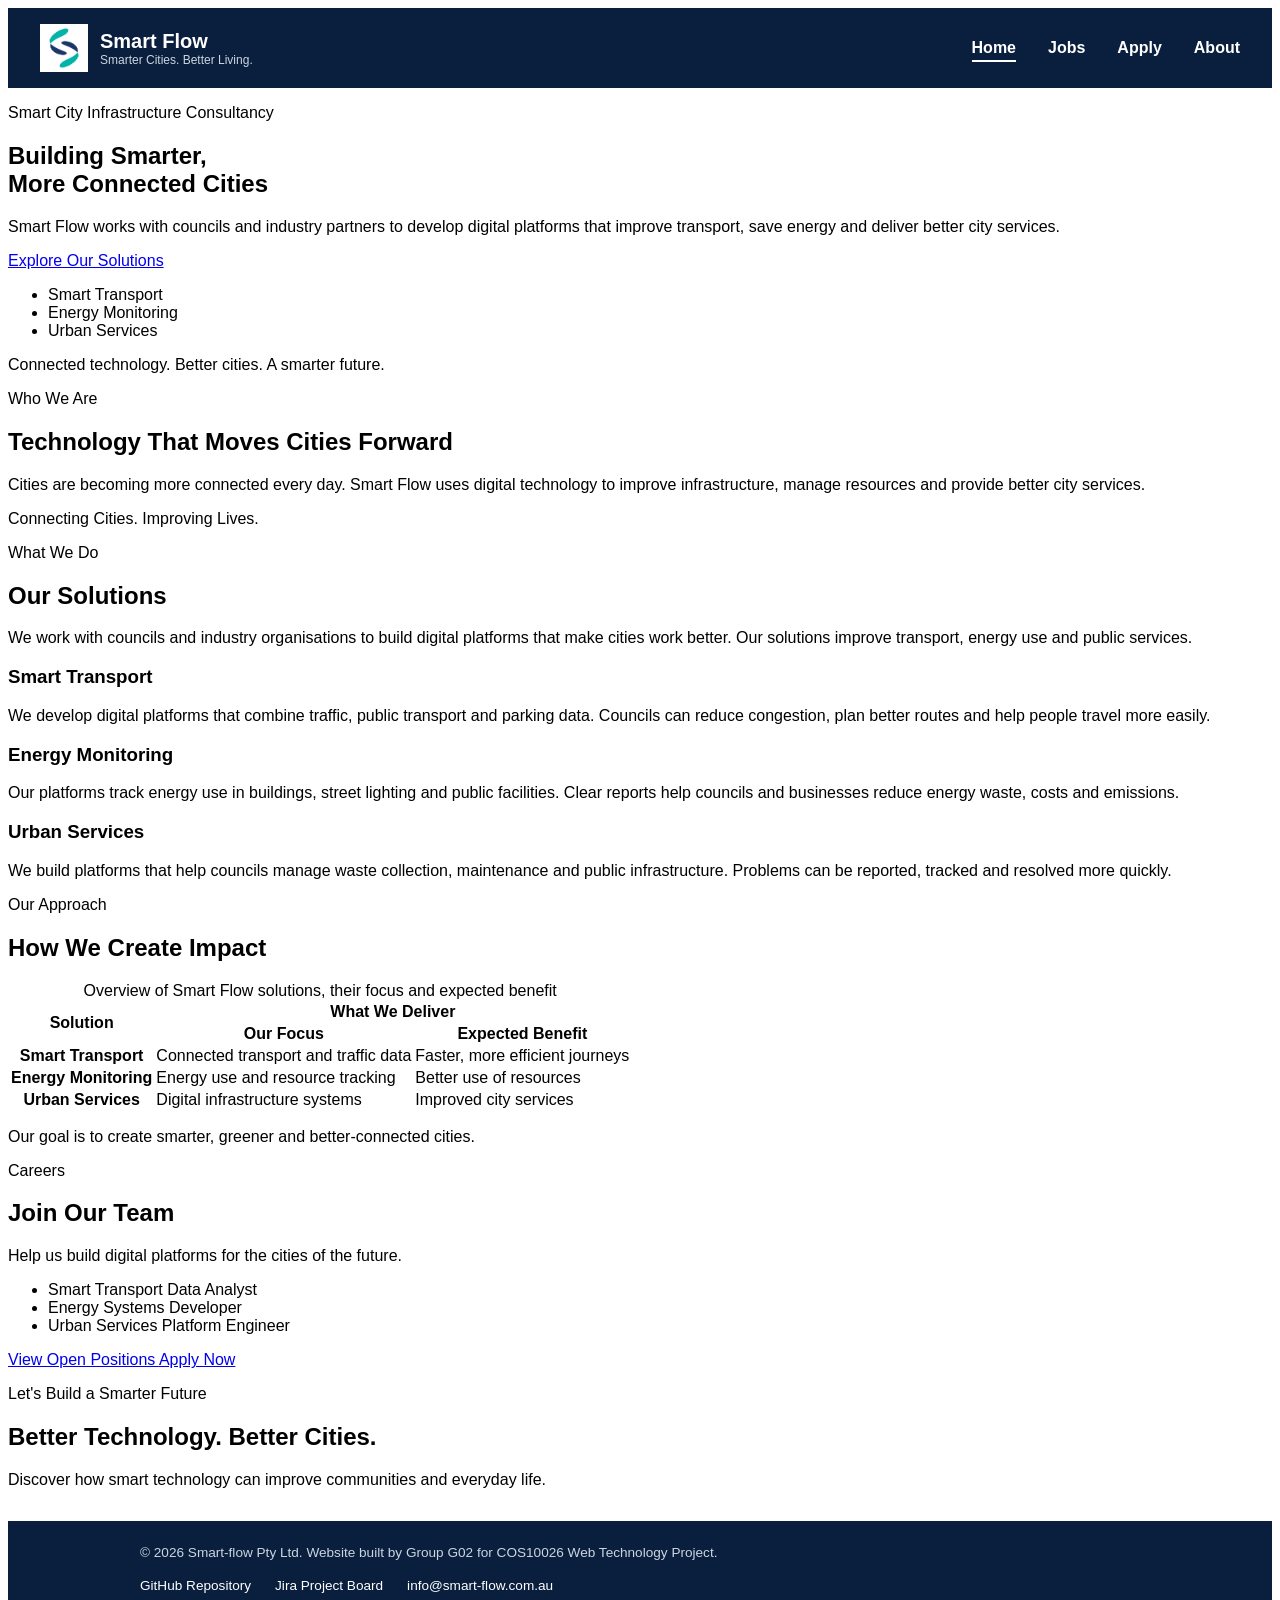
==== commit f7f88421: "i already had my code but i needed to fix some stuff from the code and had to fix the github when ev" ====
--- a/index.html
+++ b/index.html
@@ -2,12 +2,11 @@
 <html lang="en">
 
 <head>
-    <meta charset="UTF-8">
-    <meta name="viewport" content="width=device-width, initial-scale=1.0">
-
-    <meta name="description" content="Smart Flow helps councils and industry partners improve transport, energy use and city services through digital technology.">
-    <meta name="keywords" content="Smart Flow, smart cities, consultancy, transport, energy monitoring, urban services">
-    <meta name="author" content="Smart Flow G02">
+<meta charset="UTF-8">
+<meta name="viewport" content="width=device-width, initial-scale=1.0">
+<meta name="description" content="Smart Flow helps councils and industry partners improve transport, energy use and city services through digital technology.">
+<meta name="keywords" content="Smart Flow, smart cities, consultancy, transport, energy monitoring, urban services">
+<meta name="author" content="Smart Flow G02">
 
     <title>Smart Flow | Smarter Cities. Better Living.</title>
 
@@ -15,3 +14,328 @@
     <link rel="icon" href="images/smartflow.jpeg" type="image/jpeg">
     <link rel="stylesheet" href="css/styles.css">
 </head>
+
+<body>
+
+    <!-- Header and Navigation -->
+    <header class="site-header">
+        <div class="container header-content">
+
+            <a href="index.html" class="brand">
+                <img src="images/smart flow.jpeg"
+                     alt="Smart Flow logo"
+                     width="48"
+                     height="48">
+
+                <span>
+                    <strong>Smart Flow</strong>
+                    <small>Smarter Cities. Better Living.</small>
+                </span>
+            </a>
+
+            <nav aria-label="Main navigation">
+                <ul class="nav-links">
+                    <li><a href="index.html" class="active" aria-current="page">Home</a></li>
+                    <li><a href="jobs.html">Jobs</a></li>
+                    <li><a href="apply.html">Apply</a></li>
+                    <li><a href="about.html">About</a></li>
+                </ul>
+            </nav>
+
+        </div>
+    </header>
+
+    <main id="main-content">
+
+        <!-- Hero Section -->
+        <section class="hero">
+            <div class="container hero-content">
+
+                <p class="eyebrow">
+                    Smart City Infrastructure Consultancy
+                </p>
+
+                <h1>Building Smarter,<br>More Connected Cities</h1>
+
+                <p class="hero-description">
+                    Smart Flow works with councils and industry partners
+                    to develop digital platforms that improve transport,
+                    save energy and deliver better city services.
+                </p>
+
+                <a href="#services" class="button">
+                    Explore Our Solutions
+                </a>
+
+            </div>
+        </section>
+
+        <!-- Service Highlights -->
+        <section class="highlights" aria-label="Our key services">
+
+            <ul class="container highlight-grid">
+                <li class="highlight-item">
+                    <span>Smart Transport</span>
+                </li>
+
+                <li class="highlight-item">
+                    <span>Energy Monitoring</span>
+                </li>
+
+                <li class="highlight-item">
+                    <span>Urban Services</span>
+                </li>
+            </ul>
+
+            <p class="highlight-tagline">
+                Connected technology. Better cities. A smarter future.
+            </p>
+
+        </section>
+
+        <!-- Who We Are -->
+        <section class="about-section">
+            <div class="container about-content">
+
+                <div>
+                    <p class="eyebrow">Who We Are</p>
+
+                    <h2>Technology That Moves Cities Forward</h2>
+
+                    <p>
+                        Cities are becoming more connected every day.
+                        Smart Flow uses digital technology to improve
+                        infrastructure, manage resources and provide
+                        better city services.
+                    </p>
+                </div>
+
+                <!-- City Illustration -->
+                <div class="about-visual">
+
+                    <div class="city-sun" aria-hidden="true"></div>
+
+                    <div class="city-buildings" aria-hidden="true">
+                        <span></span>
+                        <span></span>
+                        <span></span>
+                        <span></span>
+                        <span></span>
+                    </div>
+
+                    <div class="city-road" aria-hidden="true"></div>
+
+                    <p>Connecting Cities. Improving Lives.</p>
+
+                </div>
+
+            </div>
+        </section>
+
+        <!-- Our Solutions -->
+        <section class="services-section" id="services">
+            <div class="container">
+
+                <p class="eyebrow">What We Do</p>
+
+                <h2>Our Solutions</h2>
+
+                <p class="section-intro">
+                    We work with councils and industry organisations
+                    to build digital platforms that make cities work
+                    better. Our solutions improve transport, energy
+                    use and public services.
+                </p>
+
+                <div class="service-grid">
+
+                    <article class="service-card">
+                        <h3>Smart Transport</h3>
+
+                        <p>
+                            We develop digital platforms that combine
+                            traffic, public transport and parking data.
+                            Councils can reduce congestion, plan better
+                            routes and help people travel more easily.
+                        </p>
+                    </article>
+
+                    <article class="service-card">
+                        <h3>Energy Monitoring</h3>
+
+                        <p>
+                            Our platforms track energy use in buildings,
+                            street lighting and public facilities.
+                            Clear reports help councils and businesses
+                            reduce energy waste, costs and emissions.
+                        </p>
+                    </article>
+
+                    <article class="service-card">
+                        <h3>Urban Services</h3>
+
+                        <p>
+                            We build platforms that help councils manage
+                            waste collection, maintenance and public
+                            infrastructure. Problems can be reported,
+                            tracked and resolved more quickly.
+                        </p>
+                    </article>
+
+                </div>
+            </div>
+        </section>
+
+        <!-- Our Approach -->
+        <section class="approach-section">
+            <div class="container approach-layout">
+
+                <div class="overview">
+
+                    <p class="eyebrow">Our Approach</p>
+
+                    <h2>How We Create Impact</h2>
+
+                    <div class="table-wrapper">
+
+                        <table>
+
+                            <caption class="visually-hidden">
+                                Overview of Smart Flow solutions,
+                                their focus and expected benefit
+                            </caption>
+
+                            <thead>
+                                <tr>
+                                    <th scope="col" rowspan="2">Solution</th>
+                                    <th scope="colgroup" colspan="2">What We Deliver</th>
+                                </tr>
+
+                                <tr>
+                                    <th scope="col">Our Focus</th>
+                                    <th scope="col">Expected Benefit</th>
+                                </tr>
+                            </thead>
+
+                            <tbody>
+                                <tr>
+                                    <th scope="row">Smart Transport</th>
+                                    <td>Connected transport and traffic data</td>
+                                    <td>Faster, more efficient journeys</td>
+                                </tr>
+
+                                <tr>
+                                    <th scope="row">Energy Monitoring</th>
+                                    <td>Energy use and resource tracking</td>
+                                    <td>Better use of resources</td>
+                                </tr>
+
+                                <tr>
+                                    <th scope="row">Urban Services</th>
+                                    <td>Digital infrastructure systems</td>
+                                    <td>Improved city services</td>
+                                </tr>
+                            </tbody>
+
+                        </table>
+                    </div>
+
+                    <p class="goal">
+                        Our goal is to create smarter, greener and
+                        better-connected cities.
+                    </p>
+
+                </div>
+
+            </div>
+        </section>
+
+        <!-- Careers -->
+        <section class="careers-section">
+            <div class="container">
+
+                <p class="eyebrow">Careers</p>
+
+                <h2>Join Our Team</h2>
+
+                <p class="section-intro">
+                    Help us build digital platforms for the cities
+                    of the future.
+                </p>
+
+                <ul class="careers-list">
+                    <li>Smart Transport Data Analyst</li>
+                    <li>Energy Systems Developer</li>
+                    <li>Urban Services Platform Engineer</li>
+                </ul>
+
+                <a href="jobs.html" class="button">
+                    View Open Positions
+                </a>
+
+                <a href="apply.html" class="button button-light">
+                    Apply Now
+                </a>
+
+            </div>
+        </section>
+
+        <!-- Call to Action -->
+        <section class="cta-section">
+            <div class="container">
+
+                <p class="eyebrow">Let's Build a Smarter Future</p>
+
+                <h2>Better Technology. Better Cities.</h2>
+
+                <p>
+                    Discover how smart technology can improve
+                    communities and everyday life.
+                </p>
+
+            </div>
+        </section>
+
+    </main>
+
+    <!-- Footer with Jira, GitHub and contact links -->
+    <footer class="site-footer">
+        <div class="footer-content">
+
+            <p>
+                &copy; 2026 Smart-flow Pty Ltd. Website built by Group G02 for COS10026 Web Technology Project.
+            </p>
+
+            <nav aria-label="Footer navigation">
+                <ul class="footer-links">
+
+                    <li>
+                        <a href="https://github.com/106214551/Smart-flow"
+                           target="_blank"
+                           rel="noopener noreferrer">
+                            GitHub Repository
+                        </a>
+                    </li>
+
+                    <li>
+                        <a href="https://boussahakhadija76.atlassian.net/jira/software/projects/SFG/boards/34"
+                           target="_blank"
+                           rel="noopener noreferrer">
+                            Jira Project Board
+                        </a>
+                    </li>
+
+                    <li>
+                        <a href="mailto:info@smart-flow.com.au">
+                            info@smart-flow.com.au
+                        </a>
+                    </li>
+
+                </ul>
+            </nav>
+
+        </div>
+    </footer>
+
+</body>
+</html>
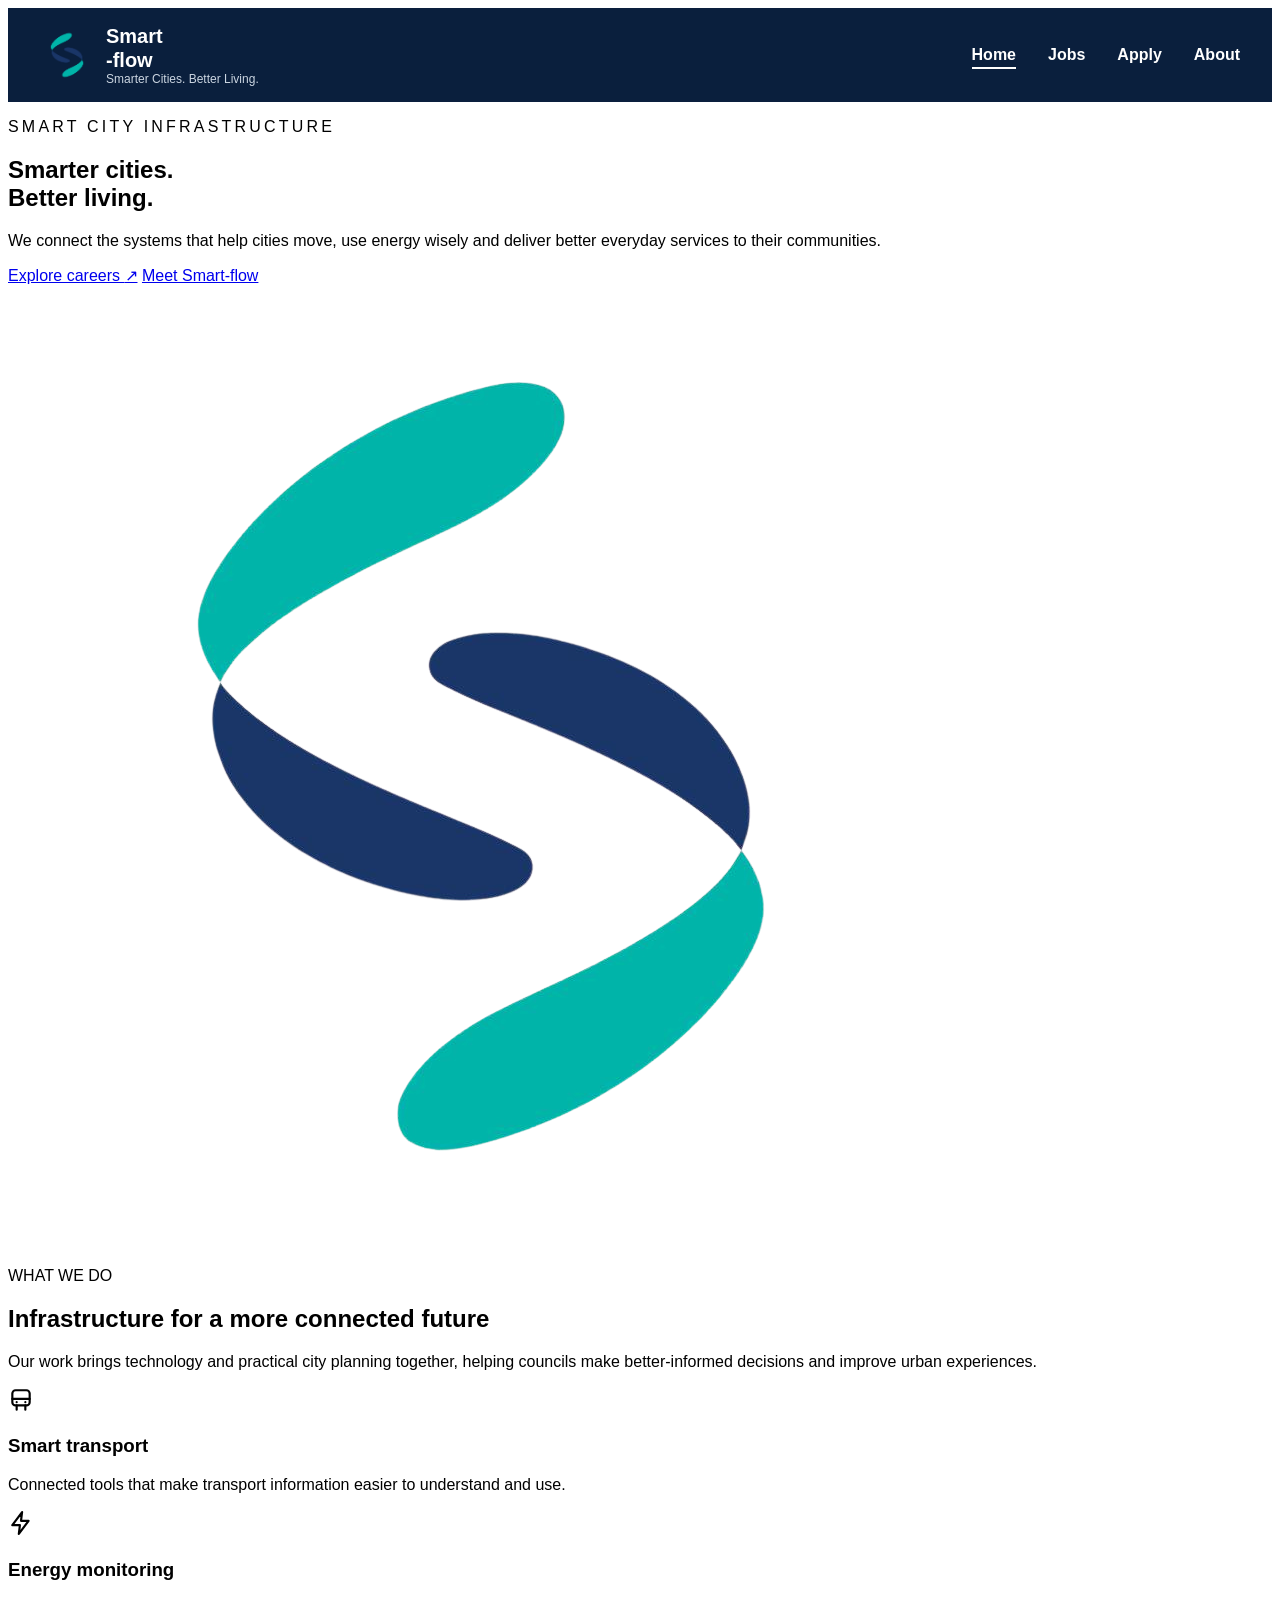
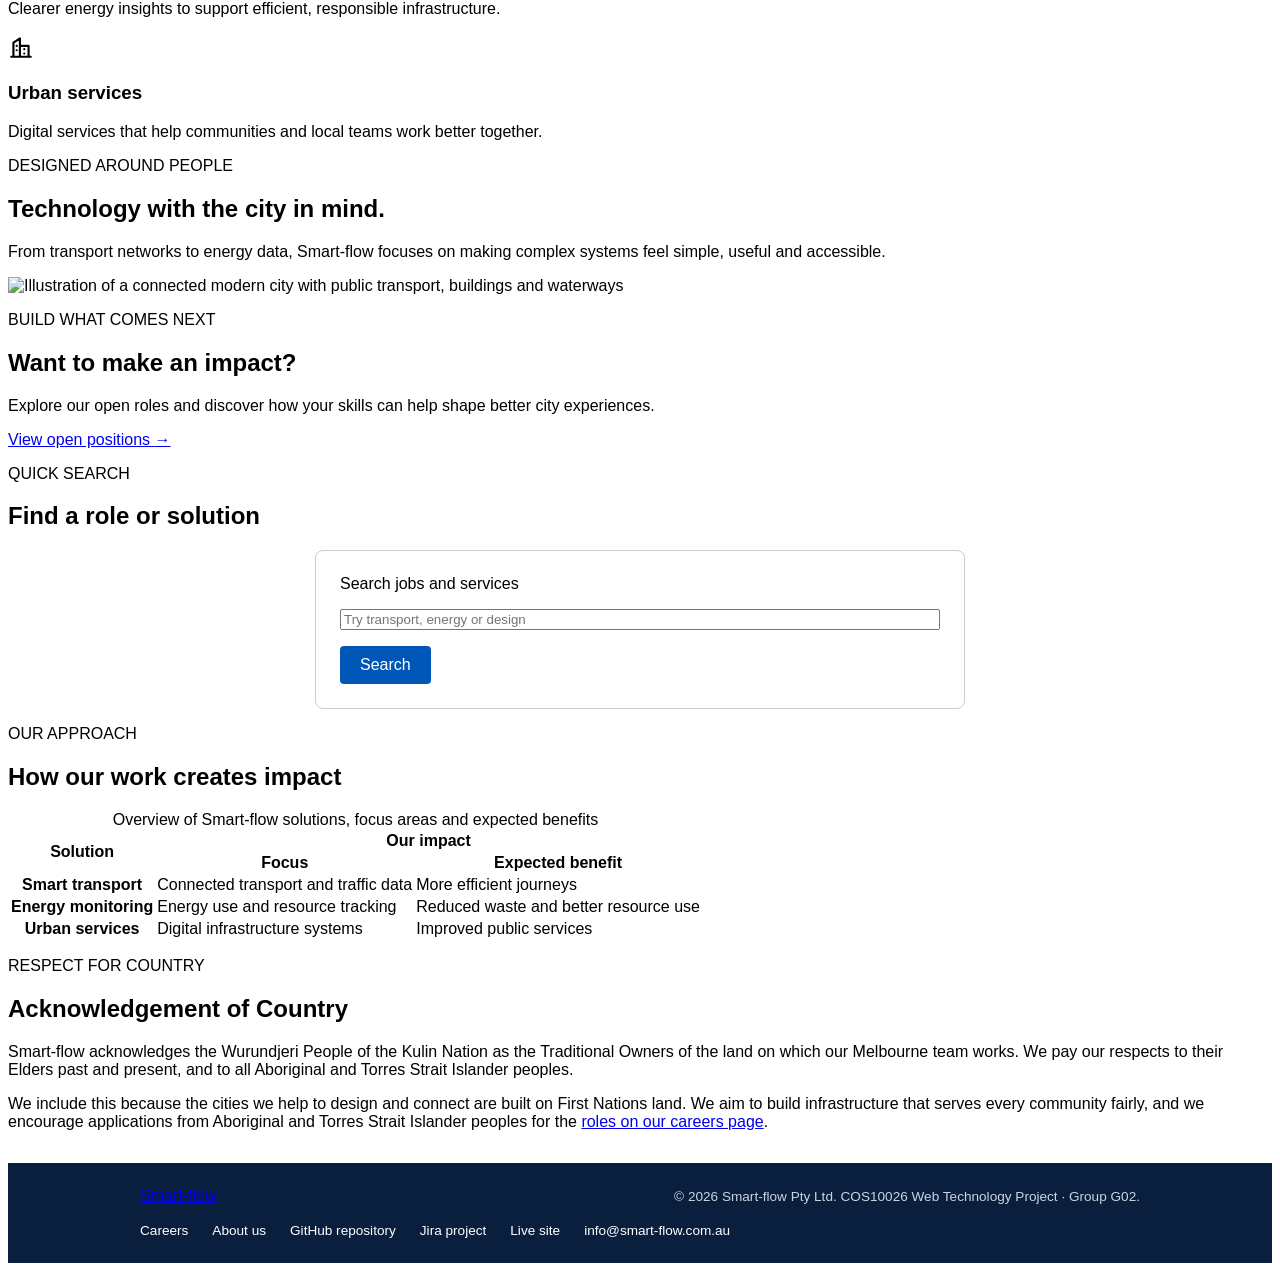
==== commit 1f226f4c: "Update index.html to work seamlessly with external CSS: consistent class names, links and structure," ====
--- a/index.html
+++ b/index.html
@@ -1,38 +1,46 @@
 <!DOCTYPE html>
+<!--
+  Smart-flow | COS10026 Applied Web Project Part 1 | Group G02
+  Page: index.html (Home)
+  Styling: styles.css (shared) + index.css (this page), plus one embedded and one inline CSS example.
+  ACKNOWLEDGEMENTS: Content and design decisions were made by the team. Generative AI (Claude, by Anthropic)
+  was used to help write and explain CSS and to review the HTML; all output was checked and edited by the team.
+  Sources: Acknowledgement of Country wording follows the Wurundjeri wording used on about.html.
+-->
 <html lang="en">
 
 <head>
-<meta charset="UTF-8">
-<meta name="viewport" content="width=device-width, initial-scale=1.0">
-<meta name="description" content="Smart Flow helps councils and industry partners improve transport, energy use and city services through digital technology.">
-<meta name="keywords" content="Smart Flow, smart cities, consultancy, transport, energy monitoring, urban services">
-<meta name="author" content="Smart Flow G02">
-
-    <title>Smart Flow | Smarter Cities. Better Living.</title>
-
-    <!-- Tab icon and stylesheet -->
-    <link rel="icon" href="images/smartflow.jpeg" type="image/jpeg">
+    <meta charset="UTF-8">
+    <meta name="viewport" content="width=device-width, initial-scale=1.0">
+    <meta name="description"
+        content="Smart-flow builds smarter city infrastructure through connected transport, energy monitoring and urban services.">
+    <meta name="keywords"
+        content="Smart-flow, smart city, infrastructure, transport, energy monitoring, urban services, careers">
+    <meta name="author" content="Group G02">
+    <title>Home | Smart-flow</title>
     <link rel="stylesheet" href="css/styles.css">
+    <link rel="stylesheet" href="css/index.css">
+    <!-- Embedded CSS example: limited page-specific styling; shared styles stay external. -->
+    <style>
+        .home-hero .hero-copy {
+            position: relative;
+            z-index: 1;
+        }
+
+        .home-hero .eyebrow {
+            letter-spacing: .2em;
+        }
+    </style>
 </head>
 
 <body>
-
-    <!-- Header and Navigation -->
     <header class="site-header">
         <div class="container header-content">
-
-            <a href="index.html" class="brand">
-                <img src="images/smart flow.jpeg"
-                     alt="Smart Flow logo"
-                     width="48"
-                     height="48">
-
-                <span>
-                    <strong>Smart Flow</strong>
-                    <small>Smarter Cities. Better Living.</small>
-                </span>
+            <a class="brand" href="index.html" aria-label="Smart-flow home">
+                <img src="images/smartflow-edited.png" alt="Smart-flow logo" width="54" height="54">
+                <span class="brand-copy"><strong>Smart<span>-flow</span></strong><small>Smarter Cities. Better
+                        Living.</small></span>
             </a>
-
             <nav aria-label="Main navigation">
                 <ul class="nav-links">
                     <li><a href="index.html" class="active" aria-current="page">Home</a></li>
@@ -41,301 +49,160 @@
                     <li><a href="about.html">About</a></li>
                 </ul>
             </nav>
-
         </div>
     </header>
-
-    <main id="main-content">
-
-        <!-- Hero Section -->
-        <section class="hero">
-            <div class="container hero-content">
-
-                <p class="eyebrow">
-                    Smart City Infrastructure Consultancy
-                </p>
-
-                <h1>Building Smarter,<br>More Connected Cities</h1>
-
-                <p class="hero-description">
-                    Smart Flow works with councils and industry partners
-                    to develop digital platforms that improve transport,
-                    save energy and deliver better city services.
-                </p>
-
-                <a href="#services" class="button">
-                    Explore Our Solutions
-                </a>
-
-            </div>
-        </section>
-
-        <!-- Service Highlights -->
-        <section class="highlights" aria-label="Our key services">
-
-            <ul class="container highlight-grid">
-                <li class="highlight-item">
-                    <span>Smart Transport</span>
-                </li>
-
-                <li class="highlight-item">
-                    <span>Energy Monitoring</span>
-                </li>
-
-                <li class="highlight-item">
-                    <span>Urban Services</span>
-                </li>
+    <main class="container page-main">
+
+        <!-- Background graphic: layered CSS gradients on .home-hero (see index.css). -->
+        <section class="page-hero home-hero">
+            <div class="hero-copy">
+                <p class="eyebrow">SMART CITY INFRASTRUCTURE</p>
+                <h1>Smarter cities.<br><span>Better living.</span></h1>
+                <p>We connect the systems that help cities move, use energy wisely and deliver better everyday services
+                    to their communities.</p>
+                <div class="hero-actions">
+                    <a class="button button-primary" href="jobs.html">Explore careers <span
+                            aria-hidden="true">↗</span></a>
+                    <a class="button button-quiet" href="about.html">Meet Smart-flow</a>
+                </div>
+            </div>
+            <img class="home-logo" src="images/smartflow-edited.png" alt="Smart-flow abstract teal and navy S logo"
+                style="margin-block: .5rem;">
+        </section>
+
+        <section class="content-section" aria-labelledby="focus-title">
+            <p class="eyebrow">WHAT WE DO</p>
+            <h2 id="focus-title">Infrastructure for a more connected future</h2>
+            <p>Our work brings technology and practical city planning together, helping councils make better-informed
+                decisions and improve urban experiences.</p>
+            <div class="feature-grid">
+                <article class="feature-card">
+                    <div class="feature-icon" aria-hidden="true"><svg viewBox="0 0 24 24" width="26" height="26"
+                            fill="none" stroke="currentColor" stroke-width="2" stroke-linecap="round"
+                            stroke-linejoin="round" focusable="false">
+                            <rect x="4" y="3" width="16" height="14" rx="3" />
+                            <path d="M4 11h16M8 21v-4M16 21v-4" />
+                            <path d="M8 14h.01M16 14h.01" />
+                        </svg></div>
+                    <h3>Smart transport</h3>
+                    <p>Connected tools that make transport information easier to understand and use.</p>
+                </article>
+                <article class="feature-card">
+                    <div class="feature-icon" aria-hidden="true"><svg viewBox="0 0 24 24" width="26" height="26"
+                            fill="none" stroke="currentColor" stroke-width="2" stroke-linecap="round"
+                            stroke-linejoin="round" focusable="false">
+                            <path d="M13 2 4 14h7l-1 8 9-12h-7z" />
+                        </svg></div>
+                    <h3>Energy monitoring</h3>
+                    <p>Clearer energy insights to support efficient, responsible infrastructure.</p>
+                </article>
+                <article class="feature-card">
+                    <div class="feature-icon" aria-hidden="true"><svg viewBox="0 0 24 24" width="26" height="26"
+                            fill="none" stroke="currentColor" stroke-width="2" stroke-linecap="round"
+                            stroke-linejoin="round" focusable="false">
+                            <path d="M3 21h18M5 21V8l6-4v17M11 21V11h8v10M8 11h.01M8 15h.01M15 14h.01M15 18h.01" />
+                        </svg></div>
+                    <h3>Urban services</h3>
+                    <p>Digital services that help communities and local teams work better together.</p>
+                </article>
+            </div>
+        </section>
+
+        <section class="page-hero" aria-labelledby="city-title">
+            <p class="eyebrow">DESIGNED AROUND PEOPLE</p>
+            <h2 id="city-title">Technology with the city in mind.</h2>
+            <p>From transport networks to energy data, Smart-flow focuses on making complex systems feel simple, useful
+                and accessible.</p>
+            <img class="city-banner" src="images/smartflow-city-banner.png" width="1983" height="793"
+                alt="Illustration of a connected modern city with public transport, buildings and waterways">
+        </section>
+
+        <section class="closing-cta glass-panel" aria-labelledby="home-cta-title">
+            <div>
+                <p class="eyebrow">BUILD WHAT COMES NEXT</p>
+                <h2 id="home-cta-title">Want to make an impact?</h2>
+                <p>Explore our open roles and discover how your skills can help shape better city experiences.</p>
+            </div>
+            <a class="button button-light" href="jobs.html">View open positions <span aria-hidden="true">→</span></a>
+        </section>
+
+        <section class="content-section" aria-labelledby="site-search-title">
+            <p class="eyebrow">QUICK SEARCH</p>
+            <h2 id="site-search-title">Find a role or solution</h2>
+            <form class="site-search" action="jobs.html" method="get" role="search">
+                <label for="site-search-query">Search jobs and services</label>
+                <input id="site-search-query" name="q" type="search" placeholder="Try transport, energy or design">
+                <button class="button button-primary" type="submit">Search</button>
+            </form>
+        </section>
+        <section class="content-section" aria-labelledby="impact-table-title">
+            <p class="eyebrow">OUR APPROACH</p>
+            <h2 id="impact-table-title">How our work creates impact</h2>
+            <div class="table-wrapper" tabindex="0" role="region" aria-label="Smart-flow solutions and benefits">
+                <table>
+                    <caption>Overview of Smart-flow solutions, focus areas and expected benefits</caption>
+                    <thead>
+                        <tr>
+                            <th scope="col" rowspan="2">Solution</th>
+                            <th scope="colgroup" colspan="2">Our impact</th>
+                        </tr>
+                        <tr>
+                            <th scope="col">Focus</th>
+                            <th scope="col">Expected benefit</th>
+                        </tr>
+                    </thead>
+                    <tbody>
+                        <tr>
+                            <th scope="row">Smart transport</th>
+                            <td>Connected transport and traffic data</td>
+                            <td>More efficient journeys</td>
+                        </tr>
+                        <tr>
+                            <th scope="row">Energy monitoring</th>
+                            <td>Energy use and resource tracking</td>
+                            <td>Reduced waste and better resource use</td>
+                        </tr>
+                        <tr>
+                            <th scope="row">Urban services</th>
+                            <td>Digital infrastructure systems</td>
+                            <td>Improved public services</td>
+                        </tr>
+                    </tbody>
+                </table>
+            </div>
+        </section>
+
+        <!-- Acknowledgement of Country: supports Aboriginal and Torres Strait Islander peoples (brief requirement) -->
+        <section class="content-section acknowledgement" aria-labelledby="country-title">
+            <p class="eyebrow">RESPECT FOR COUNTRY</p>
+            <h2 id="country-title">Acknowledgement of Country</h2>
+            <p>Smart-flow acknowledges the Wurundjeri People of the Kulin Nation as the Traditional Owners of the land
+                on which our Melbourne team works. We pay our respects to their Elders past and present, and to all
+                Aboriginal and Torres Strait Islander peoples.</p>
+            <p>We include this because the cities we help to design and connect are built on First Nations land. We aim
+                to build infrastructure that serves every community fairly, and we encourage applications from
+                Aboriginal and Torres Strait Islander peoples for the <a href="jobs.html">roles on our careers page</a>.
+            </p>
+        </section>
+
+    </main>
+    <footer class="site-footer">
+        <div class="container footer-content">
+            <a class="footer-brand" href="index.html">Smart<span>-flow</span></a>
+            <p>&copy; 2026 Smart-flow Pty Ltd. COS10026 Web Technology Project · Group G02.</p>
+            <ul class="footer-links">
+                <li><a href="jobs.html">Careers</a></li>
+                <li><a href="about.html">About us</a></li>
+                <li><a href="https://github.com/106214551/Smart-flow" target="_blank" rel="noopener noreferrer">GitHub
+                        repository</a></li>
+                <li><a href="https://boussahakhadija76.atlassian.net/jira/software/projects/SFG/boards/34"
+                        target="_blank" rel="noopener noreferrer">Jira project</a></li>
+                <li><a href="https://106214551.github.io/Smart-flow/" target="_blank" rel="noopener noreferrer">Live
+                        site</a></li>
+                <li><a href="mailto:info@smart-flow.com.au">info@smart-flow.com.au</a></li>
             </ul>
-
-            <p class="highlight-tagline">
-                Connected technology. Better cities. A smarter future.
-            </p>
-
-        </section>
-
-        <!-- Who We Are -->
-        <section class="about-section">
-            <div class="container about-content">
-
-                <div>
-                    <p class="eyebrow">Who We Are</p>
-
-                    <h2>Technology That Moves Cities Forward</h2>
-
-                    <p>
-                        Cities are becoming more connected every day.
-                        Smart Flow uses digital technology to improve
-                        infrastructure, manage resources and provide
-                        better city services.
-                    </p>
-                </div>
-
-                <!-- City Illustration -->
-                <div class="about-visual">
-
-                    <div class="city-sun" aria-hidden="true"></div>
-
-                    <div class="city-buildings" aria-hidden="true">
-                        <span></span>
-                        <span></span>
-                        <span></span>
-                        <span></span>
-                        <span></span>
-                    </div>
-
-                    <div class="city-road" aria-hidden="true"></div>
-
-                    <p>Connecting Cities. Improving Lives.</p>
-
-                </div>
-
-            </div>
-        </section>
-
-        <!-- Our Solutions -->
-        <section class="services-section" id="services">
-            <div class="container">
-
-                <p class="eyebrow">What We Do</p>
-
-                <h2>Our Solutions</h2>
-
-                <p class="section-intro">
-                    We work with councils and industry organisations
-                    to build digital platforms that make cities work
-                    better. Our solutions improve transport, energy
-                    use and public services.
-                </p>
-
-                <div class="service-grid">
-
-                    <article class="service-card">
-                        <h3>Smart Transport</h3>
-
-                        <p>
-                            We develop digital platforms that combine
-                            traffic, public transport and parking data.
-                            Councils can reduce congestion, plan better
-                            routes and help people travel more easily.
-                        </p>
-                    </article>
-
-                    <article class="service-card">
-                        <h3>Energy Monitoring</h3>
-
-                        <p>
-                            Our platforms track energy use in buildings,
-                            street lighting and public facilities.
-                            Clear reports help councils and businesses
-                            reduce energy waste, costs and emissions.
-                        </p>
-                    </article>
-
-                    <article class="service-card">
-                        <h3>Urban Services</h3>
-
-                        <p>
-                            We build platforms that help councils manage
-                            waste collection, maintenance and public
-                            infrastructure. Problems can be reported,
-                            tracked and resolved more quickly.
-                        </p>
-                    </article>
-
-                </div>
-            </div>
-        </section>
-
-        <!-- Our Approach -->
-        <section class="approach-section">
-            <div class="container approach-layout">
-
-                <div class="overview">
-
-                    <p class="eyebrow">Our Approach</p>
-
-                    <h2>How We Create Impact</h2>
-
-                    <div class="table-wrapper">
-
-                        <table>
-
-                            <caption class="visually-hidden">
-                                Overview of Smart Flow solutions,
-                                their focus and expected benefit
-                            </caption>
-
-                            <thead>
-                                <tr>
-                                    <th scope="col" rowspan="2">Solution</th>
-                                    <th scope="colgroup" colspan="2">What We Deliver</th>
-                                </tr>
-
-                                <tr>
-                                    <th scope="col">Our Focus</th>
-                                    <th scope="col">Expected Benefit</th>
-                                </tr>
-                            </thead>
-
-                            <tbody>
-                                <tr>
-                                    <th scope="row">Smart Transport</th>
-                                    <td>Connected transport and traffic data</td>
-                                    <td>Faster, more efficient journeys</td>
-                                </tr>
-
-                                <tr>
-                                    <th scope="row">Energy Monitoring</th>
-                                    <td>Energy use and resource tracking</td>
-                                    <td>Better use of resources</td>
-                                </tr>
-
-                                <tr>
-                                    <th scope="row">Urban Services</th>
-                                    <td>Digital infrastructure systems</td>
-                                    <td>Improved city services</td>
-                                </tr>
-                            </tbody>
-
-                        </table>
-                    </div>
-
-                    <p class="goal">
-                        Our goal is to create smarter, greener and
-                        better-connected cities.
-                    </p>
-
-                </div>
-
-            </div>
-        </section>
-
-        <!-- Careers -->
-        <section class="careers-section">
-            <div class="container">
-
-                <p class="eyebrow">Careers</p>
-
-                <h2>Join Our Team</h2>
-
-                <p class="section-intro">
-                    Help us build digital platforms for the cities
-                    of the future.
-                </p>
-
-                <ul class="careers-list">
-                    <li>Smart Transport Data Analyst</li>
-                    <li>Energy Systems Developer</li>
-                    <li>Urban Services Platform Engineer</li>
-                </ul>
-
-                <a href="jobs.html" class="button">
-                    View Open Positions
-                </a>
-
-                <a href="apply.html" class="button button-light">
-                    Apply Now
-                </a>
-
-            </div>
-        </section>
-
-        <!-- Call to Action -->
-        <section class="cta-section">
-            <div class="container">
-
-                <p class="eyebrow">Let's Build a Smarter Future</p>
-
-                <h2>Better Technology. Better Cities.</h2>
-
-                <p>
-                    Discover how smart technology can improve
-                    communities and everyday life.
-                </p>
-
-            </div>
-        </section>
-
-    </main>
-
-    <!-- Footer with Jira, GitHub and contact links -->
-    <footer class="site-footer">
-        <div class="footer-content">
-
-            <p>
-                &copy; 2026 Smart-flow Pty Ltd. Website built by Group G02 for COS10026 Web Technology Project.
-            </p>
-
-            <nav aria-label="Footer navigation">
-                <ul class="footer-links">
-
-                    <li>
-                        <a href="https://github.com/106214551/Smart-flow"
-                           target="_blank"
-                           rel="noopener noreferrer">
-                            GitHub Repository
-                        </a>
-                    </li>
-
-                    <li>
-                        <a href="https://boussahakhadija76.atlassian.net/jira/software/projects/SFG/boards/34"
-                           target="_blank"
-                           rel="noopener noreferrer">
-                            Jira Project Board
-                        </a>
-                    </li>
-
-                    <li>
-                        <a href="mailto:info@smart-flow.com.au">
-                            info@smart-flow.com.au
-                        </a>
-                    </li>
-
-                </ul>
-            </nav>
-
         </div>
     </footer>
-
 </body>
+
 </html>
